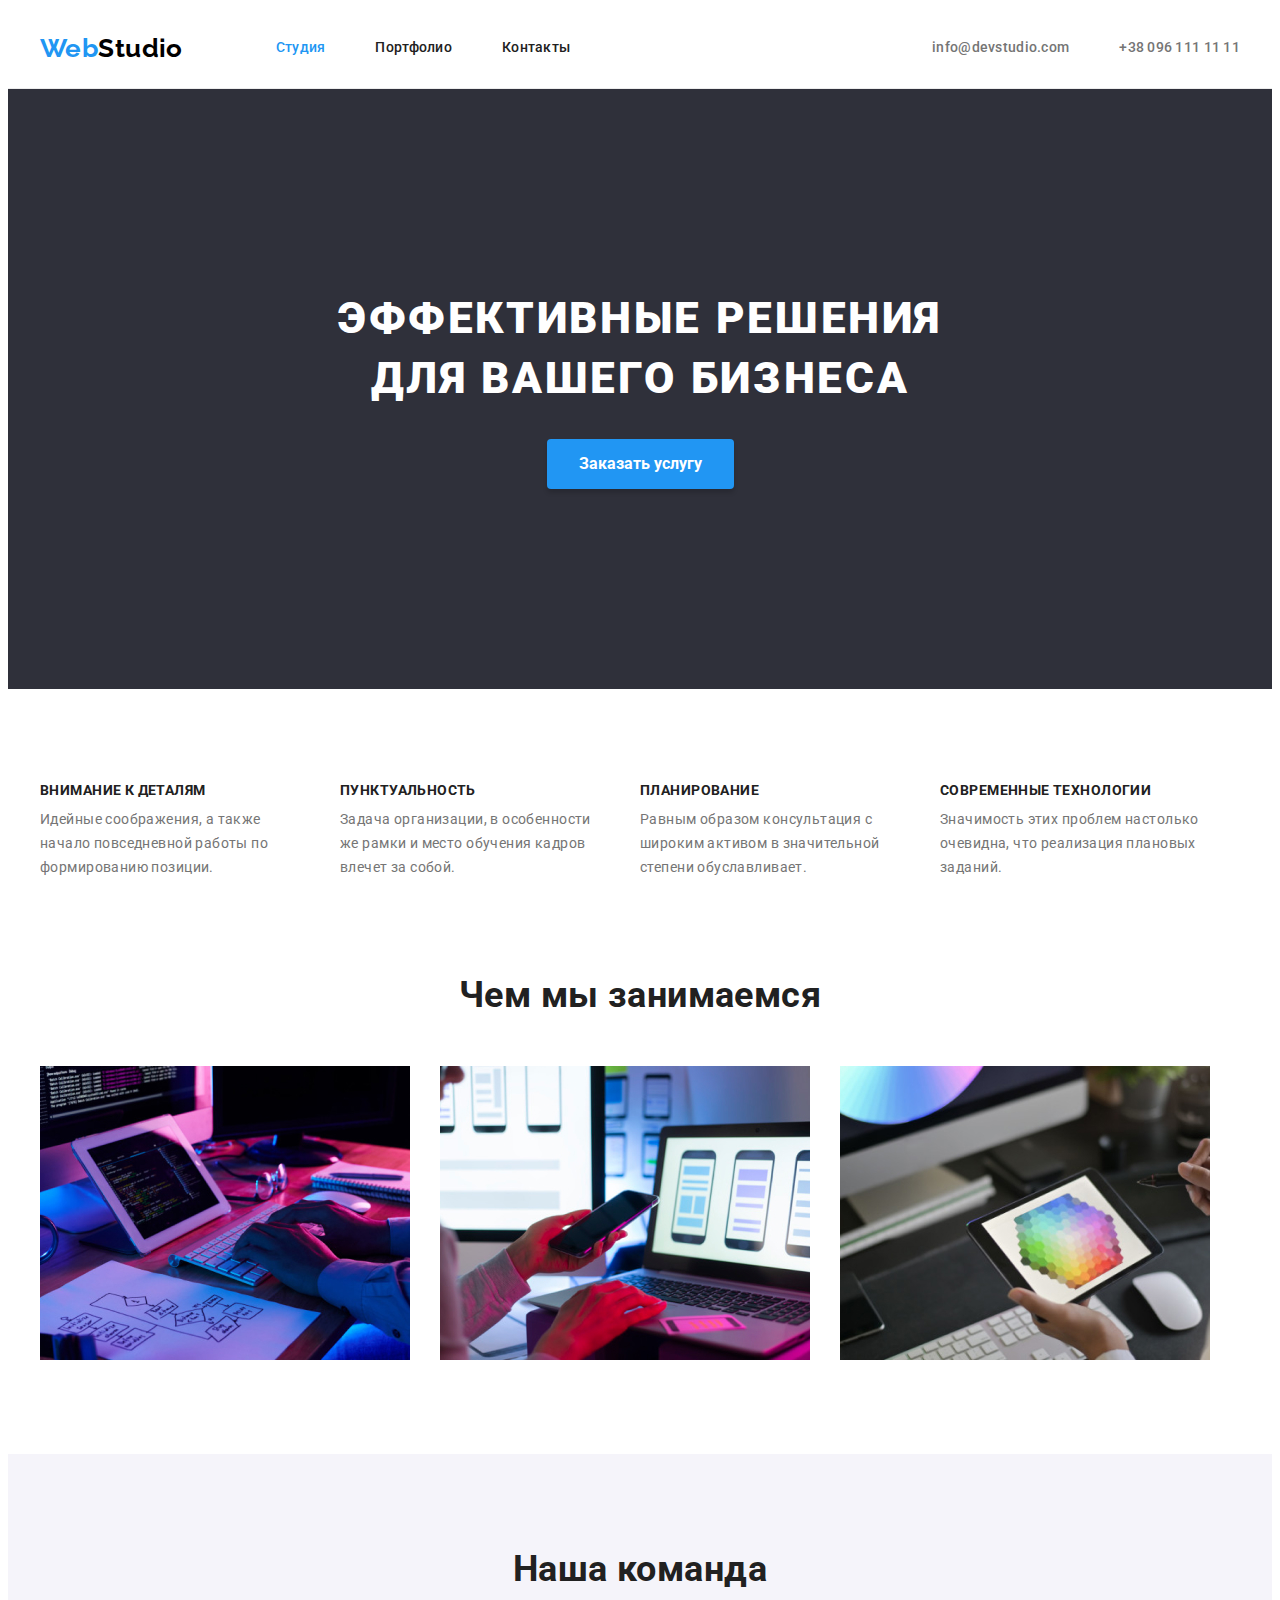
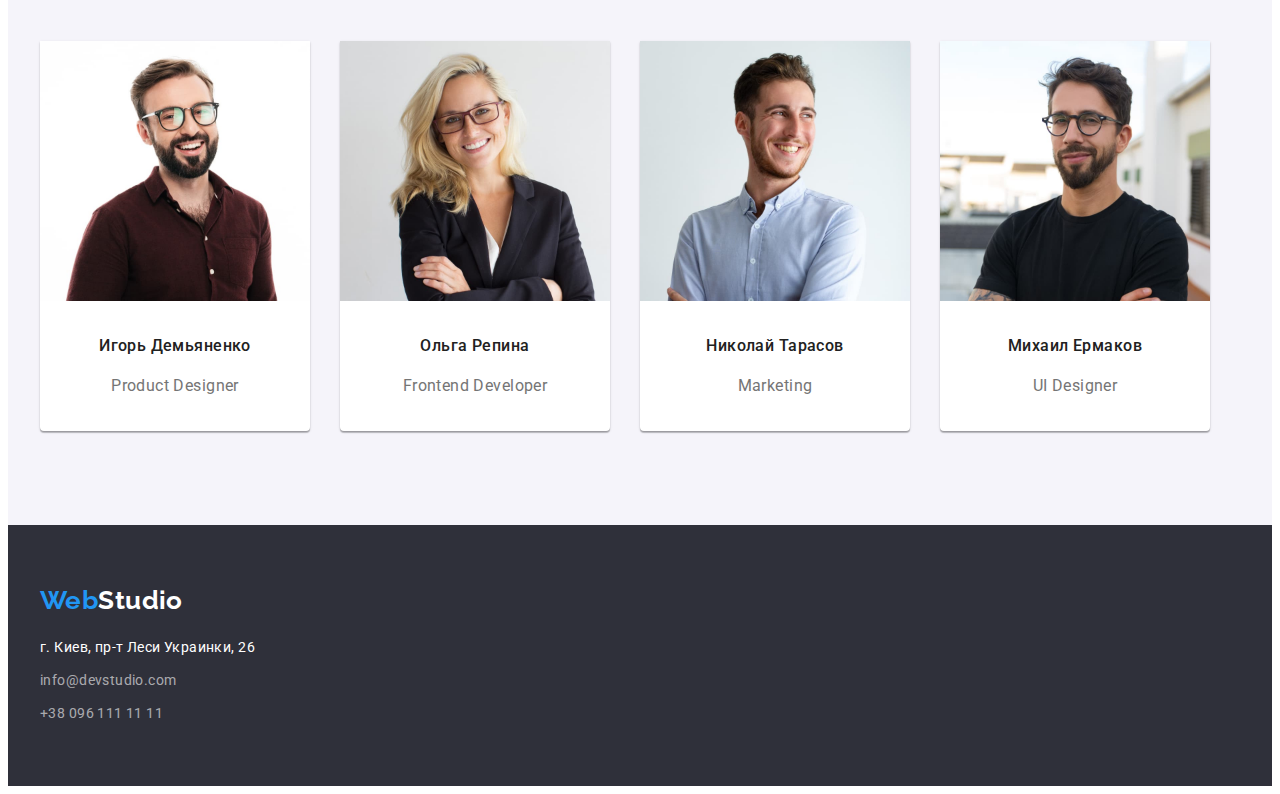
==== index.html @ 5ef3f4c8 "Initial commit" ====
<!DOCTYPE html>
<html lang="ru">
  <head>
    <meta charset="UTF-8" />
    <meta http-equiv="X-UA-Compatible" content="IE=edge" />
    <meta name="viewport" content="width=device-width, initial-scale=1.0" />
    <title>WebStudio</title>

    <link
      href="https://fonts.googleapis.com/css2?family=Raleway:wght@700&family=Roboto:wght@400;500;700;900&display=swap"
      rel="stylesheet"
    />
    <link
      rel="stylesheet"
      href="https://cdnjs.cloudflare.com/ajax/libs/modern-normalize/1.1.0/modern-normalize.min.css"
      integrity="sha512-wpPYUAdjBVSE4KJnH1VR1HeZfpl1ub8YT/NKx4PuQ5NmX2tKuGu6U/JRp5y+Y8XG2tV+wKQpNHVUX03MfMFn9Q=="
      crossorigin="anonymous"
      referrerpolicy="no-referrer"
    />
    <link rel="stylesheet" href="./css/styles.css" />
  </head>
  <body>
    <header class="header">
      <div class="header-inner container">
        <nav class="navigation">
          <a href="./index.html" class="logo link"><span>Web</span>Studio</a>
          <ul class="nav-list list">
            <li class="nav-item">
              <a href="./index.html" class="nav-link current link">Студия</a>
            </li>
            <li class="nav-item"><a href="./portfolio.html" class="nav-link link">Портфолио</a></li>
            <li class="nav-item"><a href="#" class="nav-link link">Контакты</a></li>
          </ul>
        </nav>
        <ul class="contacts list">
          <li class="contact-item">
            <a href="mailto:info@devstudio.com" class="contact-link link">info@devstudio.com</a>
          </li>
          <li class="contact-item">
            <a href="tel:+380961111111" class="contact-link link">+38 096 111 11 11</a>
          </li>
        </ul>
      </div>
    </header>
    <main>
      <section class="hero section">
        <div class="container">
          <h1 class="hero-title title">Эффективные решения для вашего бизнеса</h1>
          <button type="button" class="hero-btn">Заказать услугу</button>
        </div>
      </section>
      <section class="benefits section">
        <div class="container">
          <h2 class="visually-hidden">Наши преимущества</h2>
          <ul class="benefits-list list">
            <li class="benefits-list-item">
              <h3 class="benefits-title title">Внимание к деталям</h3>
              <p>
                Идейные соображения, а также начало повседневной работы по формированию позиции.
              </p>
            </li>
            <li class="benefits-list-item">
              <h3 class="benefits-title title">Пунктуальность</h3>
              <p>
                Задача организации, в особенности же рамки и место обучения кадров влечет за собой.
              </p>
            </li>
            <li class="benefits-list-item">
              <h3 class="benefits-title title">Планирование</h3>
              <p>
                Равным образом консультация с широким активом в значительной степени обуславливает.
              </p>
            </li>
            <li class="benefits-list-item">
              <h3 class="benefits-title title">Современные технологии</h3>
              <p>Значимость этих проблем настолько очевидна, что реализация плановых заданий.</p>
            </li>
          </ul>
        </div>
      </section>
      <section class="work section">
        <div class="container">
          <h2 class="section-title title">Чем мы занимаемся</h2>
          <ul class="work-list list">
            <li class="work-list-item">
              <img
                src="./images/box1.jpg"
                alt="Руки на клавиатуре перед монитором"
                width="370"
                height="294"
              />
            </li>
            <li class="work-list-item">
              <img
                src="./images/box2.jpg"
                alt="Смартфон в руке и вторая рука на тачпаде"
                width="370"
                height="294"
              />
            </li>
            <li class="work-list-item">
              <img
                src="./images/box3.jpg"
                alt="Планшет с цветовой палитрой"
                width="370"
                height="294"
              />
            </li>
          </ul>
        </div>
      </section>
      <section class="team section">
        <div class="container">
          <h2 class="section-title title">Наша команда</h2>
          <ul class="team-list list">
            <li class="team-list-item">
              <img
                src="./images/teammate1.jpg"
                alt="Улыбающийся мужчина"
                width="270"
                height="260"
              />
              <div class="team-thumb">
                <h3 class="team-title title">Игорь Демьяненко</h3>
                <p class="team-profname">Product Designer</p>
              </div>
            </li>
            <li class="team-list-item">
              <img
                src="./images/teammate2.jpg"
                alt="Улыбающаяся девушка"
                width="270"
                height="260"
              />
              <div class="team-thumb">
                <h3 class="team-title title">Ольга Репина</h3>
                <p class="team-profname">Frontend Developer</p>
              </div>
            </li>
            <li class="team-list-item">
              <img
                src="./images/teammate3.jpg"
                alt="Улыбающийся мужчина"
                width="270"
                height="260"
              />
              <div class="team-thumb">
                <h3 class="team-title title">Николай Тарасов</h3>
                <p class="team-profname">Marketing</p>
              </div>
            </li>
            <li class="team-list-item">
              <img
                src="./images/teammate4.jpg"
                alt="Улыбающийся мужчина"
                width="270"
                height="260"
              />
              <div class="team-thumb">
                <h3 class="team-title title">Михаил Ермаков</h3>
                <p class="team-profname">UI Designer</p>
              </div>
            </li>
          </ul>
        </div>
      </section>
    </main>
    <footer class="footer">
      <div class="container">
        <a href="./index.html" class="logo link"><span>Web</span>Studio</a>
        <address>
          <ul class="footer-list list">
            <li class="footer-list-item">
              <a
                href="https://goo.gl/maps/piqngm7oDQpEDh6u6"
                target="_blank"
                rel="noopener nofollow noreferrer"
                class="map link"
                >г. Киев, пр-т Леси Украинки, 26</a
              >
            </li>
            <li class="footer-list-item">
              <a href="mailto:info@devstudio.com" class="address link">info@devstudio.com</a>
            </li>
            <li class="footer-list-item">
              <a href="tel:+380961111111" class="address link">+38 096 111 11 11</a>
            </li>
          </ul>
        </address>
      </div>
    </footer>
  </body>
</html>
---- css/styles.css ----
:root {
  --primary-color: #ffffff;
  --secondary-color: #2f303a;
  --primary-text-color: #757575;
  --title-text-color: #212121;
  --accent-color: #2196f3;
}

body {
  background-color: var(--primary-color);
  color: var(--primary-text-color);
  font-family: 'Roboto', sans-serif;
  font-size: 14px;
  line-height: 1.71;
  letter-spacing: 0.03em;
}

/* сброс стилей ссылок */
.link {
  color: var(--primary-text-color);
  text-decoration: none;
}

/* сброс стилей списков */
.list {
  list-style: none;
  margin: 0;
  padding: 0;
}

.container {
  width: 1200px;
  margin: 0 auto;
  padding: 0 15px;
}

.section {
  padding: 94px 0;
}

/* общие стили заголовков */
.title {
  color: var(--title-text-color);
  margin: 0;
}

img {
  display: block;
}

/* скрытие заголовков */
.visually-hidden {
  position: absolute;
  width: 1px;
  height: 1px;
  margin: -1px;
  border: 0;
  padding: 0;

  white-space: nowrap;
  clip-path: inset(100%);
  clip: rect(0 0 0 0);
  overflow: hidden;
}

/* общие стили заголовков */
.section-title {
  font-size: 36px;
  line-height: 1.17;
  text-align: center;
}

.header {
  border-bottom: solid 1px #ececec;
}

.header-inner {
  display: flex;
  justify-content: space-between;
}

.logo {
  color: #000000;
  font-family: 'Raleway', sans-serif;
  font-weight: 700;
  font-size: 26px;
  line-height: 1.19;
}

.logo span {
  color: var(--accent-color);
}

.navigation .logo {
  display: block;
  margin-right: 93px;
}

.navigation {
  display: flex;
  align-items: center;
}

.nav-list {
  display: flex;
}

.nav-item + .nav-item {
  margin-left: 50px;
}

.nav-link {
  color: var(--title-text-color);
  font-weight: 500;
  line-height: 1.14;
  letter-spacing: 0.02em;
  display: block;
  padding: 32px 0;
}

.nav-link:hover,
.nav-link:focus {
  color: var(--accent-color);
}

/* обозначение текущей странцы */
.current {
  color: var(--accent-color);
}

.contacts {
  display: flex;
  align-items: center;
}

.contact-item + .contact-item {
  margin-left: 50px;
}

.contact-link {
  font-weight: 500;
  line-height: 1.14;
  letter-spacing: 0.02em;
  padding: 32px 0;
}

.contact-link:hover,
.contact-link:focus {
  color: var(--accent-color);
}

/* герой */
.hero {
  background-color: var(--secondary-color);
  text-align: center;
}

.hero {
  padding: 200px 0;
}

.hero-title {
  color: var(--primary-color);
  font-style: normal;
  text-transform: uppercase;
  font-weight: 900;
  font-size: 44px;
  line-height: 1.36;
  letter-spacing: 0.06em;
  max-width: 696px;
  margin: 0 auto 30px auto;
}

.hero-btn {
  color: var(--primary-color);
  background-color: var(--accent-color);
  font-family: inherit;
  font-weight: 700;
  font-size: 16px;
  line-height: 1.87;
  border: none;
  cursor: pointer;
  padding: 10px 32px;
  box-shadow: 0px 4px 4px rgba(0, 0, 0, 0.15);
  border-radius: 4px;
}

/* наши преимущества */
.benefits-list {
  display: flex;
}

.benefits-list-item {
  width: 270px;
}

.benefits-list-item + .benefits-list-item {
  margin-left: 30px;
}

.benefits-list-item p {
  margin: 10px 0 0;
}

.benefits-title {
  font-size: 14px;
  text-transform: uppercase;
  line-height: 1.14;
  text-align: left;
}

.work {
  padding-top: 0;
}

.work-list {
  display: flex;
  margin-top: 50px;
}

.work-list-item + .work-list-item {
  margin-left: 30px;
}

/* наша команда */
.team {
  background-color: #f5f4fa;
}

.team-list {
  display: flex;
  margin-top: 50px;
}

.team-list-item + .team-list-item {
  margin-left: 30px;
}

.team-list-item {
  background: var(--primary-color);
  box-shadow: 0px 1px 3px rgba(0, 0, 0, 0.12), 0px 1px 1px rgba(0, 0, 0, 0.14),
    0px 2px 1px rgba(0, 0, 0, 0.2);
  border-radius: 0px 0px 4px 4px;
}

.team-thumb {
  padding: 30px 0;
}

.team-title {
  font-weight: 500;
  font-size: 16px;
  line-height: 1.9;
  text-align: center;
}

.team-profname {
  font-size: 16px;
  line-height: 1.9;
  text-align: center;
  margin: 10px 0 0 0;
}

/* портфолио */

.portfolio-menu {
  display: flex;
  justify-content: center;
  margin-bottom: 50px;
}

.portfolio-menu-item + .portfolio-menu-item {
  margin-left: 8px;
}

.portfolio-btn {
  color: var(--title-text-color);
  background-color: #f5f4fa;
  font-family: inherit;
  font-weight: 500;
  font-size: 16px;
  line-height: 1.6;
  border: none;
  cursor: pointer;
  padding: 6px 22px;
  border-radius: 4px;
}

.portfolio-btn:hover,
.portfolio-btn:focus,
.active {
  color: var(--primary-color);
  background-color: var(--accent-color);
  box-shadow: 0px 3px 1px rgba(0, 0, 0, 0.1), 0px 1px 2px rgba(0, 0, 0, 0.08),
    0px 2px 2px rgba(0, 0, 0, 0.12);
}

.portfolio-list {
  display: flex;
  flex-wrap: wrap;
}

.portfolio-list-item {
  margin: 0 30px 30px 0;
}

.portfolio-list-item:nth-child(3n) {
  margin-right: 0;
}

.portfolio-list-item:nth-last-child(-n + 3) {
  margin-bottom: 0;
}

.portfolio-thumb {
  border: 1px solid #ececec;
  padding: 20px 24px;
}

.portfolio-title {
  font-size: 18px;
  line-height: 2;
  letter-spacing: 0.06em;
  margin: 0 0 4px 0;
}

.portfolio-description {
  font-weight: 400;
  font-size: 16px;
  line-height: 1.87;
  margin: 0;
}

/* футер */
.footer {
  background-color: var(--secondary-color);
  padding: 60px 0;
}

.footer .logo {
  color: var(--primary-color);
  display: block;
  margin-bottom: 20px;
}

.footer-list-item + .footer-list-item {
  margin-top: 9px;
}

.map {
  color: var(--primary-color);
  font-style: normal;
}

.address {
  font-style: normal;
  color: rgba(255, 255, 255, 0.6);
}

.address:hover,
.address:focus {
  color: var(--accent-color);
}
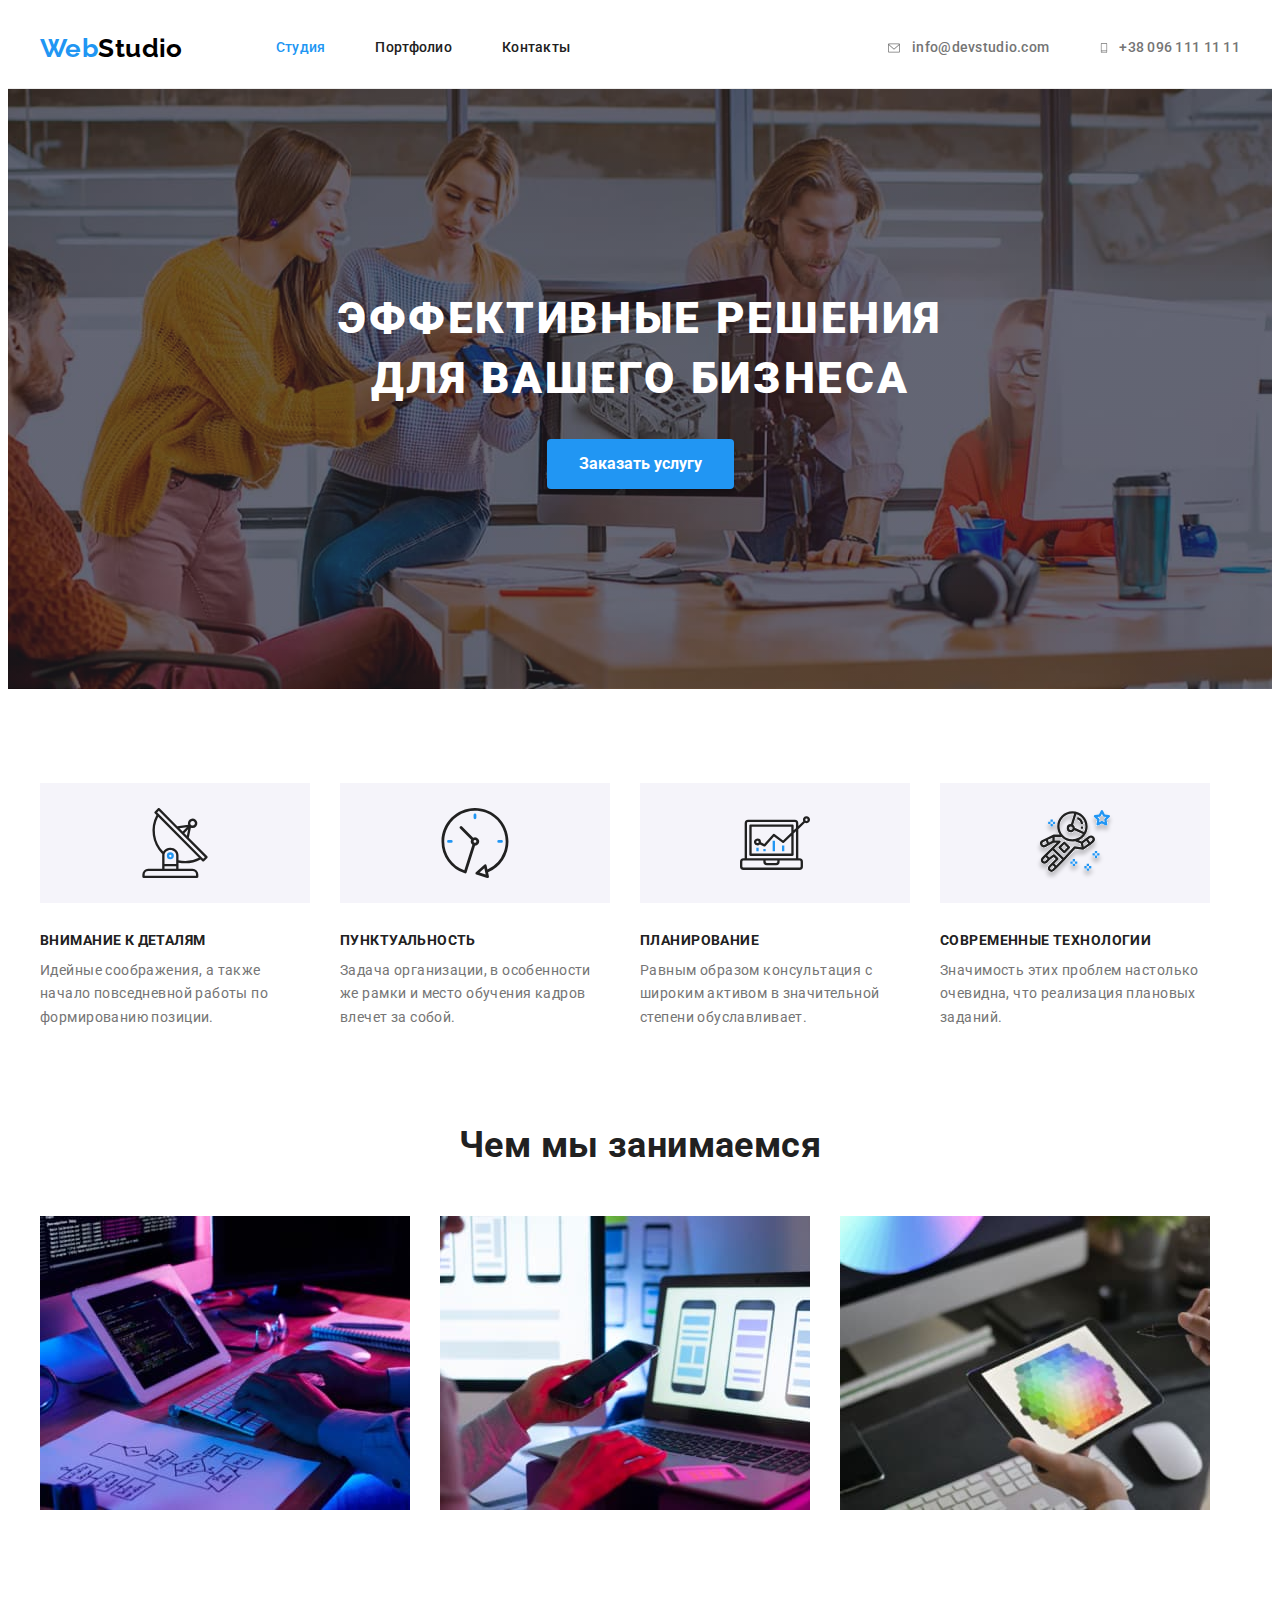
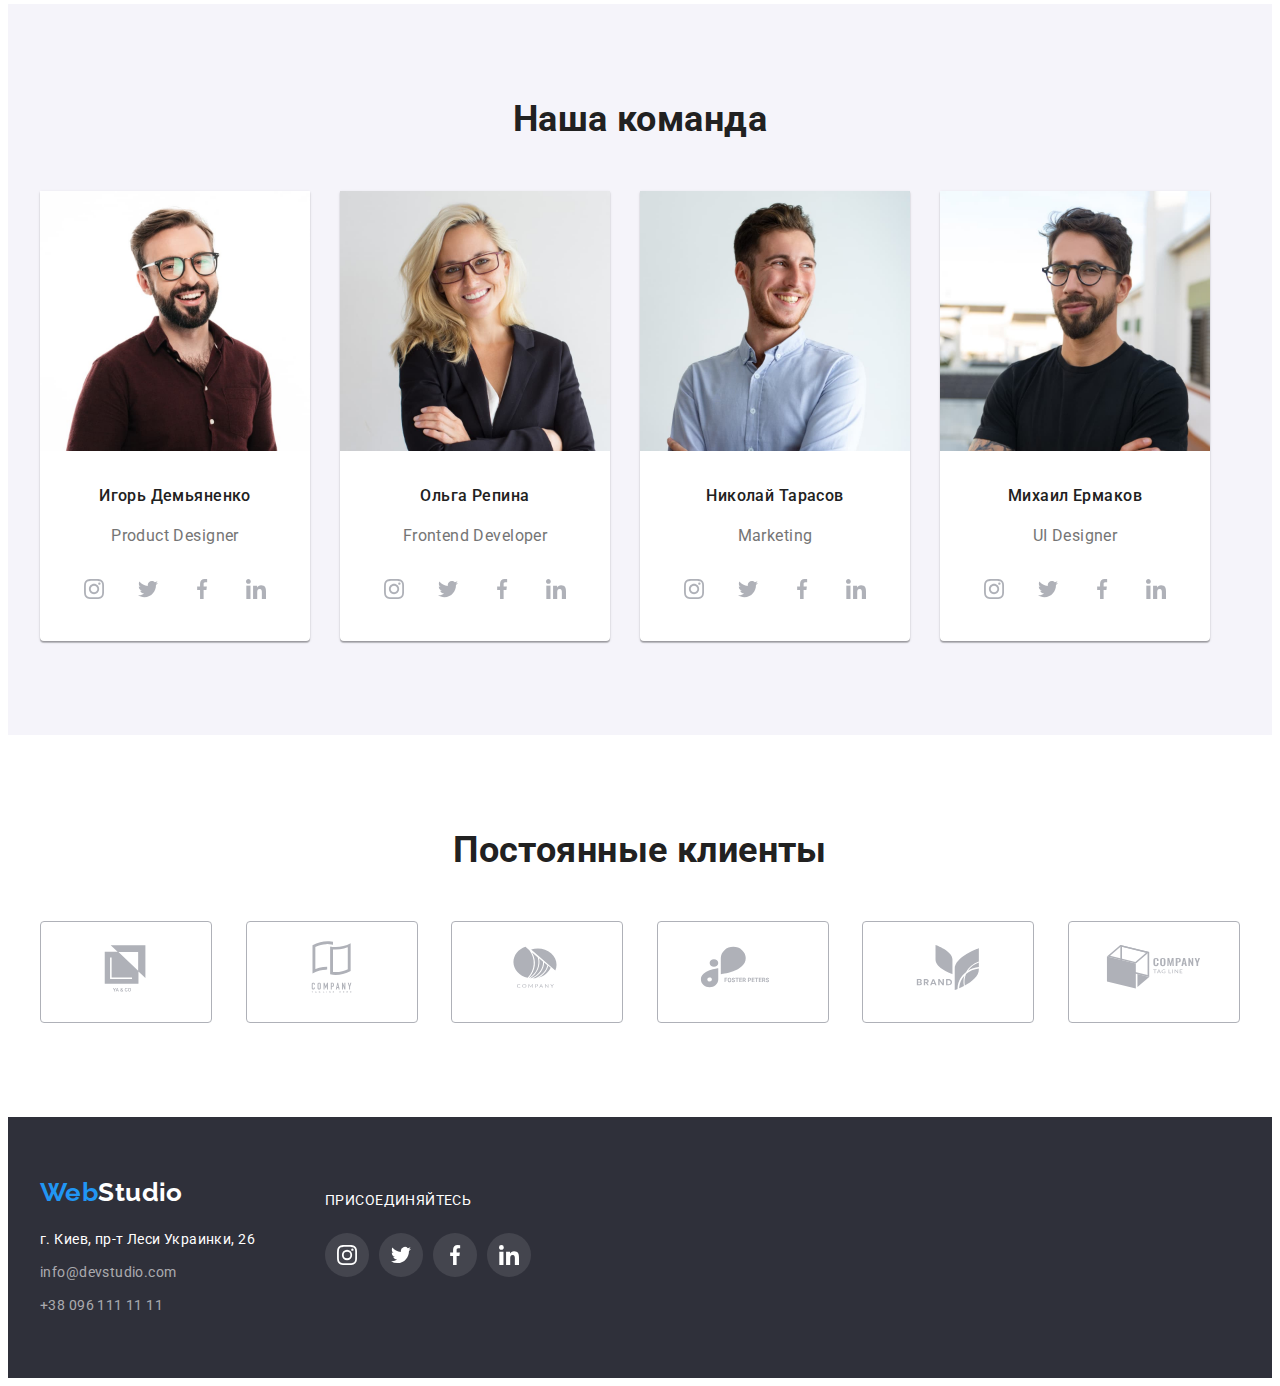
==== commit dfed6db0: "homework" ====
--- a/index.html
+++ b/index.html
@@ -34,10 +34,18 @@
         </nav>
         <ul class="contacts list">
           <li class="contact-item">
-            <a href="mailto:info@devstudio.com" class="contact-link link">info@devstudio.com</a>
+            <a href="mailto:info@devstudio.com" class="contact-link link"
+              ><svg class="contact-icon contact-mail">
+                <use href="./images/icons.svg#icon-mail"></use></svg
+              >info@devstudio.com</a
+            >
           </li>
           <li class="contact-item">
-            <a href="tel:+380961111111" class="contact-link link">+38 096 111 11 11</a>
+            <a href="tel:+380961111111" class="contact-link link"
+              ><svg class="contact-icon contact-smartphone">
+                <use href="./images/icons.svg#icon-smartphone"></use></svg
+              >+38 096 111 11 11</a
+            >
           </li>
         </ul>
       </div>
@@ -53,25 +61,25 @@
         <div class="container">
           <h2 class="visually-hidden">Наши преимущества</h2>
           <ul class="benefits-list list">
-            <li class="benefits-list-item">
+            <li class="benefits-list-item benefits-icon-1">
               <h3 class="benefits-title title">Внимание к деталям</h3>
               <p>
                 Идейные соображения, а также начало повседневной работы по формированию позиции.
               </p>
             </li>
-            <li class="benefits-list-item">
+            <li class="benefits-list-item benefits-icon-2">
               <h3 class="benefits-title title">Пунктуальность</h3>
               <p>
                 Задача организации, в особенности же рамки и место обучения кадров влечет за собой.
               </p>
             </li>
-            <li class="benefits-list-item">
+            <li class="benefits-list-item benefits-icon-3">
               <h3 class="benefits-title title">Планирование</h3>
               <p>
                 Равным образом консультация с широким активом в значительной степени обуславливает.
               </p>
             </li>
-            <li class="benefits-list-item">
+            <li class="benefits-list-item benefits-icon-4">
               <h3 class="benefits-title title">Современные технологии</h3>
               <p>Значимость этих проблем настолько очевидна, что реализация плановых заданий.</p>
             </li>
@@ -123,6 +131,36 @@
               <div class="team-thumb">
                 <h3 class="team-title title">Игорь Демьяненко</h3>
                 <p class="team-profname">Product Designer</p>
+                <ul class="list">
+                  <li class="team-thumb-item">
+                    <a href="#" class="team-thumb-link">
+                      <svg class="team-thumb-icon">
+                        <use href="./images/icons.svg#icon-instagram"></use>
+                      </svg>
+                    </a>
+                  </li>
+                  <li class="team-thumb-item">
+                    <a href="#" class="team-thumb-link">
+                      <svg class="team-thumb-icon">
+                        <use href="./images/icons.svg#icon-twitter"></use>
+                      </svg>
+                    </a>
+                  </li>
+                  <li class="team-thumb-item">
+                    <a href="#" class="team-thumb-link">
+                      <svg class="team-thumb-icon">
+                        <use href="./images/icons.svg#icon-facebook"></use>
+                      </svg>
+                    </a>
+                  </li>
+                  <li class="team-thumb-item">
+                    <a href="#" class="team-thumb-link">
+                      <svg class="team-thumb-icon">
+                        <use href="./images/icons.svg#icon-linkedin"></use>
+                      </svg>
+                    </a>
+                  </li>
+                </ul>
               </div>
             </li>
             <li class="team-list-item">
@@ -135,6 +173,36 @@
               <div class="team-thumb">
                 <h3 class="team-title title">Ольга Репина</h3>
                 <p class="team-profname">Frontend Developer</p>
+                <ul class="list">
+                  <li class="team-thumb-item">
+                    <a href="#" class="team-thumb-link">
+                      <svg class="team-thumb-icon">
+                        <use href="./images/icons.svg#icon-instagram"></use>
+                      </svg>
+                    </a>
+                  </li>
+                  <li class="team-thumb-item">
+                    <a href="#" class="team-thumb-link">
+                      <svg class="team-thumb-icon">
+                        <use href="./images/icons.svg#icon-twitter"></use>
+                      </svg>
+                    </a>
+                  </li>
+                  <li class="team-thumb-item">
+                    <a href="#" class="team-thumb-link">
+                      <svg class="team-thumb-icon">
+                        <use href="./images/icons.svg#icon-facebook"></use>
+                      </svg>
+                    </a>
+                  </li>
+                  <li class="team-thumb-item">
+                    <a href="#" class="team-thumb-link">
+                      <svg class="team-thumb-icon">
+                        <use href="./images/icons.svg#icon-linkedin"></use>
+                      </svg>
+                    </a>
+                  </li>
+                </ul>
               </div>
             </li>
             <li class="team-list-item">
@@ -147,6 +215,36 @@
               <div class="team-thumb">
                 <h3 class="team-title title">Николай Тарасов</h3>
                 <p class="team-profname">Marketing</p>
+                <ul class="list">
+                  <li class="team-thumb-item">
+                    <a href="#" class="team-thumb-link">
+                      <svg class="team-thumb-icon">
+                        <use href="./images/icons.svg#icon-instagram"></use>
+                      </svg>
+                    </a>
+                  </li>
+                  <li class="team-thumb-item">
+                    <a href="#" class="team-thumb-link">
+                      <svg class="team-thumb-icon">
+                        <use href="./images/icons.svg#icon-twitter"></use>
+                      </svg>
+                    </a>
+                  </li>
+                  <li class="team-thumb-item">
+                    <a href="#" class="team-thumb-link">
+                      <svg class="team-thumb-icon">
+                        <use href="./images/icons.svg#icon-facebook"></use>
+                      </svg>
+                    </a>
+                  </li>
+                  <li class="team-thumb-item">
+                    <a href="#" class="team-thumb-link">
+                      <svg class="team-thumb-icon">
+                        <use href="./images/icons.svg#icon-linkedin"></use>
+                      </svg>
+                    </a>
+                  </li>
+                </ul>
               </div>
             </li>
             <li class="team-list-item">
@@ -159,7 +257,74 @@
               <div class="team-thumb">
                 <h3 class="team-title title">Михаил Ермаков</h3>
                 <p class="team-profname">UI Designer</p>
+                <ul class="list">
+                  <li class="team-thumb-item">
+                    <a href="#" class="team-thumb-link">
+                      <svg class="team-thumb-icon">
+                        <use href="./images/icons.svg#icon-instagram"></use>
+                      </svg>
+                    </a>
+                  </li>
+                  <li class="team-thumb-item">
+                    <a href="#" class="team-thumb-link">
+                      <svg class="team-thumb-icon">
+                        <use href="./images/icons.svg#icon-twitter"></use>
+                      </svg>
+                    </a>
+                  </li>
+                  <li class="team-thumb-item">
+                    <a href="#" class="team-thumb-link">
+                      <svg class="team-thumb-icon">
+                        <use href="./images/icons.svg#icon-facebook"></use>
+                      </svg>
+                    </a>
+                  </li>
+                  <li class="team-thumb-item">
+                    <a href="#" class="team-thumb-link">
+                      <svg class="team-thumb-icon">
+                        <use href="./images/icons.svg#icon-linkedin"></use>
+                      </svg>
+                    </a>
+                  </li>
+                </ul>
               </div>
+            </li>
+          </ul>
+        </div>
+      </section>
+      <section class="clients section">
+        <div class="container">
+          <h2 class="section-title title">Постоянные клиенты</h2>
+          <ul class="clients-list list">
+            <li class="clients-list-item">
+              <a href="#" class="clients-link link"
+                ><svg class="clients-icon"><use href="./images/icons.svg#icon-client-1"></use></svg>
+              </a>
+            </li>
+            <li class="clients-list-item">
+              <a href="#" class="clients-link link"
+                ><svg class="clients-icon"><use href="./images/icons.svg#icon-client-2"></use></svg>
+              </a>
+            </li>
+            <li class="clients-list-item">
+              <a href="#" class="clients-link link"
+                ><svg class="clients-icon"><use href="./images/icons.svg#icon-client-3"></use></svg>
+              </a>
+            </li>
+            <li class="clients-list-item">
+              <a href="#" class="clients-link link"
+                ><svg class="clients-icon"><use href="./images/icons.svg#icon-client-4"></use></svg>
+              </a>
+            </li>
+            <li class="clients-list-item">
+              <a href="#" class="clients-link link"
+                ><svg class="clients-icon"><use href="./images/icons.svg#icon-client-5"></use></svg>
+              </a>
+            </li>
+            <li class="clients-list-item">
+              <a href="#" class="clients-link link"
+                ><svg class="clients-icon"><use href="./images/icons.svg#icon-client-6"></use></svg>
+              </a>
             </li>
           </ul>
         </div>
@@ -167,26 +332,45 @@
     </main>
     <footer class="footer">
       <div class="container">
-        <a href="./index.html" class="logo link"><span>Web</span>Studio</a>
-        <address>
-          <ul class="footer-list list">
-            <li class="footer-list-item">
-              <a
-                href="https://goo.gl/maps/piqngm7oDQpEDh6u6"
-                target="_blank"
-                rel="noopener nofollow noreferrer"
-                class="map link"
-                >г. Киев, пр-т Леси Украинки, 26</a
-              >
-            </li>
-            <li class="footer-list-item">
-              <a href="mailto:info@devstudio.com" class="address link">info@devstudio.com</a>
-            </li>
-            <li class="footer-list-item">
-              <a href="tel:+380961111111" class="address link">+38 096 111 11 11</a>
-            </li>
-          </ul>
-        </address>
+        <div class="adress-wrap">
+          <a href="./index.html" class="logo link"><span>Web</span>Studio</a>
+          <address>
+            <ul class="footer-list list">
+              <li class="footer-list-item">
+                <a
+                  href="https://goo.gl/maps/piqngm7oDQpEDh6u6"
+                  target="_blank"
+                  rel="noopener nofollow noreferrer"
+                  class="map link"
+                  >г. Киев, пр-т Леси Украинки, 26</a
+                >
+              </li>
+              <li class="footer-list-item">
+                <a href="mailto:info@devstudio.com" class="address link">info@devstudio.com</a>
+              </li>
+              <li class="footer-list-item">
+                <a href="tel:+380961111111" class="address link">+38 096 111 11 11</a>
+              </li>
+            </ul>
+          </address>
+        </div>
+        <div class="social-wrap">
+          <p class="footer-social-text">Присоединяйтесь</p>
+          <ul class="list">
+            <li class="footer-social-item">
+              <a href="#" class="footer-social-link social-icon-instagram link"></a>
+            </li>
+            <li class="footer-social-item">
+              <a href="#" class="footer-social-link social-icon-twitter link"></a>
+            </li>
+            <li class="footer-social-item">
+              <a href="#" class="footer-social-link social-icon-facebook link"></a>
+            </li>
+            <li class="footer-social-item">
+              <a href="#" class="footer-social-link social-icon-linkedin link"></a>
+            </li>
+          </ul>
+        </div>
       </div>
     </footer>
   </body>
--- a/css/styles.css
+++ b/css/styles.css
@@ -142,21 +142,42 @@
   line-height: 1.14;
   letter-spacing: 0.02em;
   padding: 32px 0;
+  display: flex;
+  align-items: center;
 }
 
 .contact-link:hover,
 .contact-link:focus {
   color: var(--accent-color);
 }
-
+.contact-link:hover .contact-icon,
+.contact-link:focus .contact-icon {
+  fill: var(--accent-color);
+}
+.contact-icon {
+  margin-right: 10px;
+  fill: var(--primary-text-color);
+}
+.contact-mail {
+  width: 16px;
+  height: 12px;
+}
+.contact-smartphone {
+  width: 10px;
+  height: 16px;
+}
 /* герой */
 .hero {
   background-color: var(--secondary-color);
+  background-image: linear-gradient(to bottom, rgba(47, 48, 58, 0.4), rgba(47, 48, 58, 0.4)),
+    url(../images/bg-hero.jpg);
+  background-repeat: no-repeat;
+  background-position: center;
+  background-size: cover;
+  max-width: 1600px;
   text-align: center;
-}
-
-.hero {
   padding: 200px 0;
+  margin: 0 auto;
 }
 
 .hero-title {
@@ -194,12 +215,38 @@
   width: 270px;
 }
 
+.benefits-list-item::before {
+  content: '';
+  display: block;
+  height: 120px;
+  background-color: #f5f4fa;
+  background-repeat: no-repeat;
+  background-position: center;
+  margin-bottom: 30px;
+}
+
+.benefits-icon-1::before {
+  background-image: url(../images/benefits-1.svg);
+}
+
+.benefits-icon-2::before {
+  background-image: url(../images/benefits-2.svg);
+}
+
+.benefits-icon-3::before {
+  background-image: url(../images/benefits-3.svg);
+}
+
+.benefits-icon-4::before {
+  background-image: url(../images/benefits-4.svg);
+}
+
 .benefits-list-item + .benefits-list-item {
   margin-left: 30px;
 }
 
 .benefits-list-item p {
-  margin: 10px 0 0;
+  margin: 10px 0 0 0;
 }
 
 .benefits-title {
@@ -246,7 +293,35 @@
 .team-thumb {
   padding: 30px 0;
 }
-
+.team-thumb .list {
+  display: flex;
+  justify-content: center;
+  height: 44px;
+  margin-top: 16px;
+}
+
+.team-thumb-item + .team-thumb-item {
+  margin-left: 10px;
+}
+.team-thumb-link {
+  display: inline-block;
+  padding: 12px 12px;
+  border-radius: 50%;
+}
+.team-thumb-link:hover,
+.team-thumb-link:focus {
+  background-color: var(--accent-color);
+}
+.team-thumb-link:hover .team-thumb-icon,
+.team-thumb-link:focus .team-thumb-icon {
+  fill: var(--primary-color);
+}
+.team-thumb-icon {
+  display: block;
+  width: 20px;
+  height: 20px;
+  fill: #afb1b8;
+}
 .team-title {
   font-weight: 500;
   font-size: 16px;
@@ -259,6 +334,37 @@
   line-height: 1.9;
   text-align: center;
   margin: 10px 0 0 0;
+}
+/* клиенты */
+
+.clients-list {
+  display: flex;
+  justify-content: space-between;
+  margin-top: 50px;
+}
+.clients-link {
+  /* display: flex;
+  align-items: center;
+  justify-content: center;
+  width: 170px;
+  height: 92px; */
+  border: 1px solid #afb1b8;
+  border-radius: 4px;
+  display: block;
+  padding: 16px 32px;
+}
+.clients-icon {
+  width: 106px;
+  height: 60px;
+  fill: #afb1b8;
+}
+.clients-link:hover,
+.clients-link:focus {
+  border: 1px solid var(--accent-color);
+}
+.clients-link:hover .clients-icon,
+.clients-link:focus .clients-icon {
+  fill: var(--accent-color);
 }
 
 /* портфолио */
@@ -312,6 +418,12 @@
   margin-bottom: 0;
 }
 
+.portfolio-link:hover {
+  display: block;
+  box-shadow: 0px 1px 1px rgba(0, 0, 0, 0.12), 0px 4px 4px rgba(0, 0, 0, 0.06),
+    1px 4px 6px rgba(0, 0, 0, 0.16);
+}
+
 .portfolio-thumb {
   border: 1px solid #ececec;
   padding: 20px 24px;
@@ -361,3 +473,47 @@
 .address:focus {
   color: var(--accent-color);
 }
+
+.footer .container {
+  display: flex;
+}
+.adress-wrap {
+  margin-right: 70px;
+}
+.social-wrap .list {
+  display: flex;
+}
+.footer-social-text {
+  text-transform: uppercase;
+  color: var(--primary-color);
+  margin: 12px 0 20px 0;
+}
+.footer-social-item + .footer-social-item {
+  margin-left: 10px;
+}
+.footer-social-link {
+  display: block;
+  width: 44px;
+  height: 44px;
+  background-color: rgba(255, 255, 255, 0.1);
+  background-repeat: no-repeat;
+  background-position: center;
+  border-radius: 50%;
+}
+.footer-social-link:hover,
+.footer-social-link:focus {
+  background-color: var(--accent-color);
+}
+
+.social-icon-instagram {
+  background-image: url(../images/instagram.svg);
+}
+.social-icon-twitter {
+  background-image: url(../images/twitter.svg);
+}
+.social-icon-facebook {
+  background-image: url(../images/facebook.svg);
+}
+.social-icon-linkedin {
+  background-image: url(../images/linkedin.svg);
+}
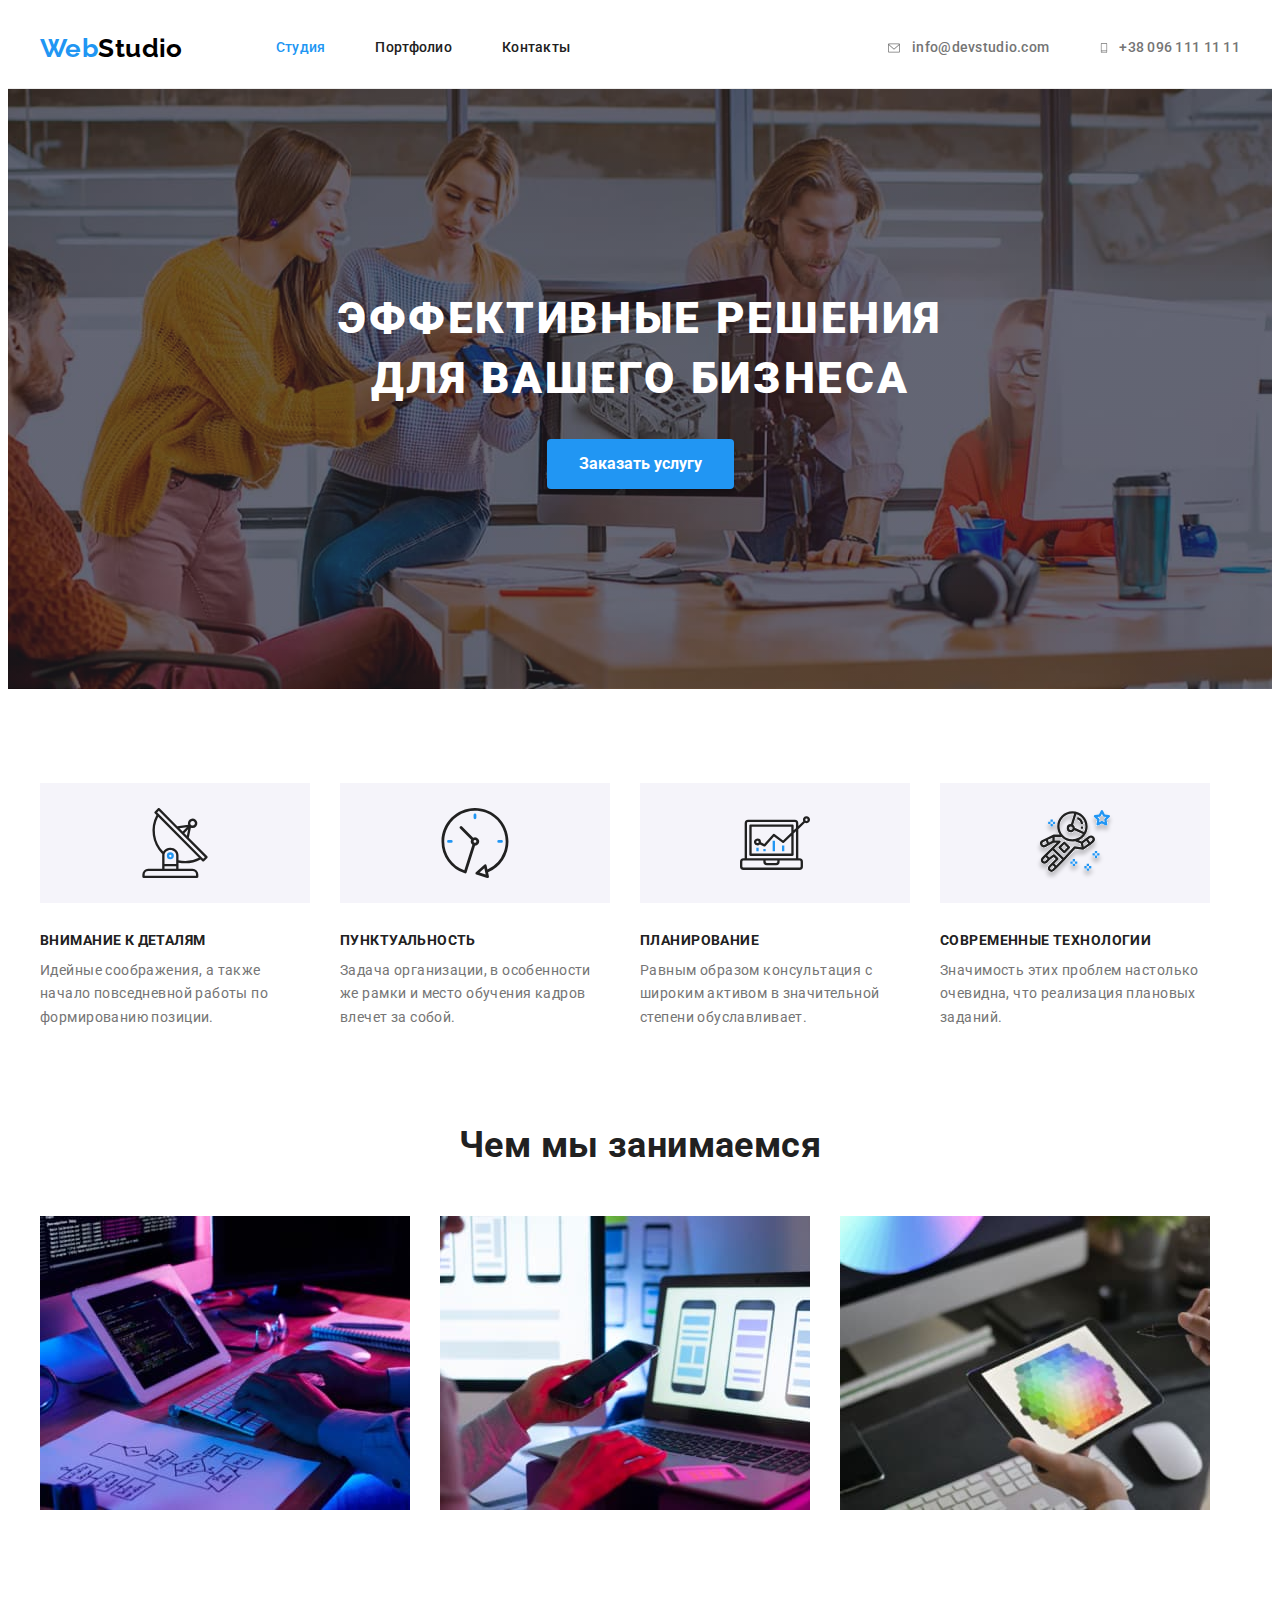
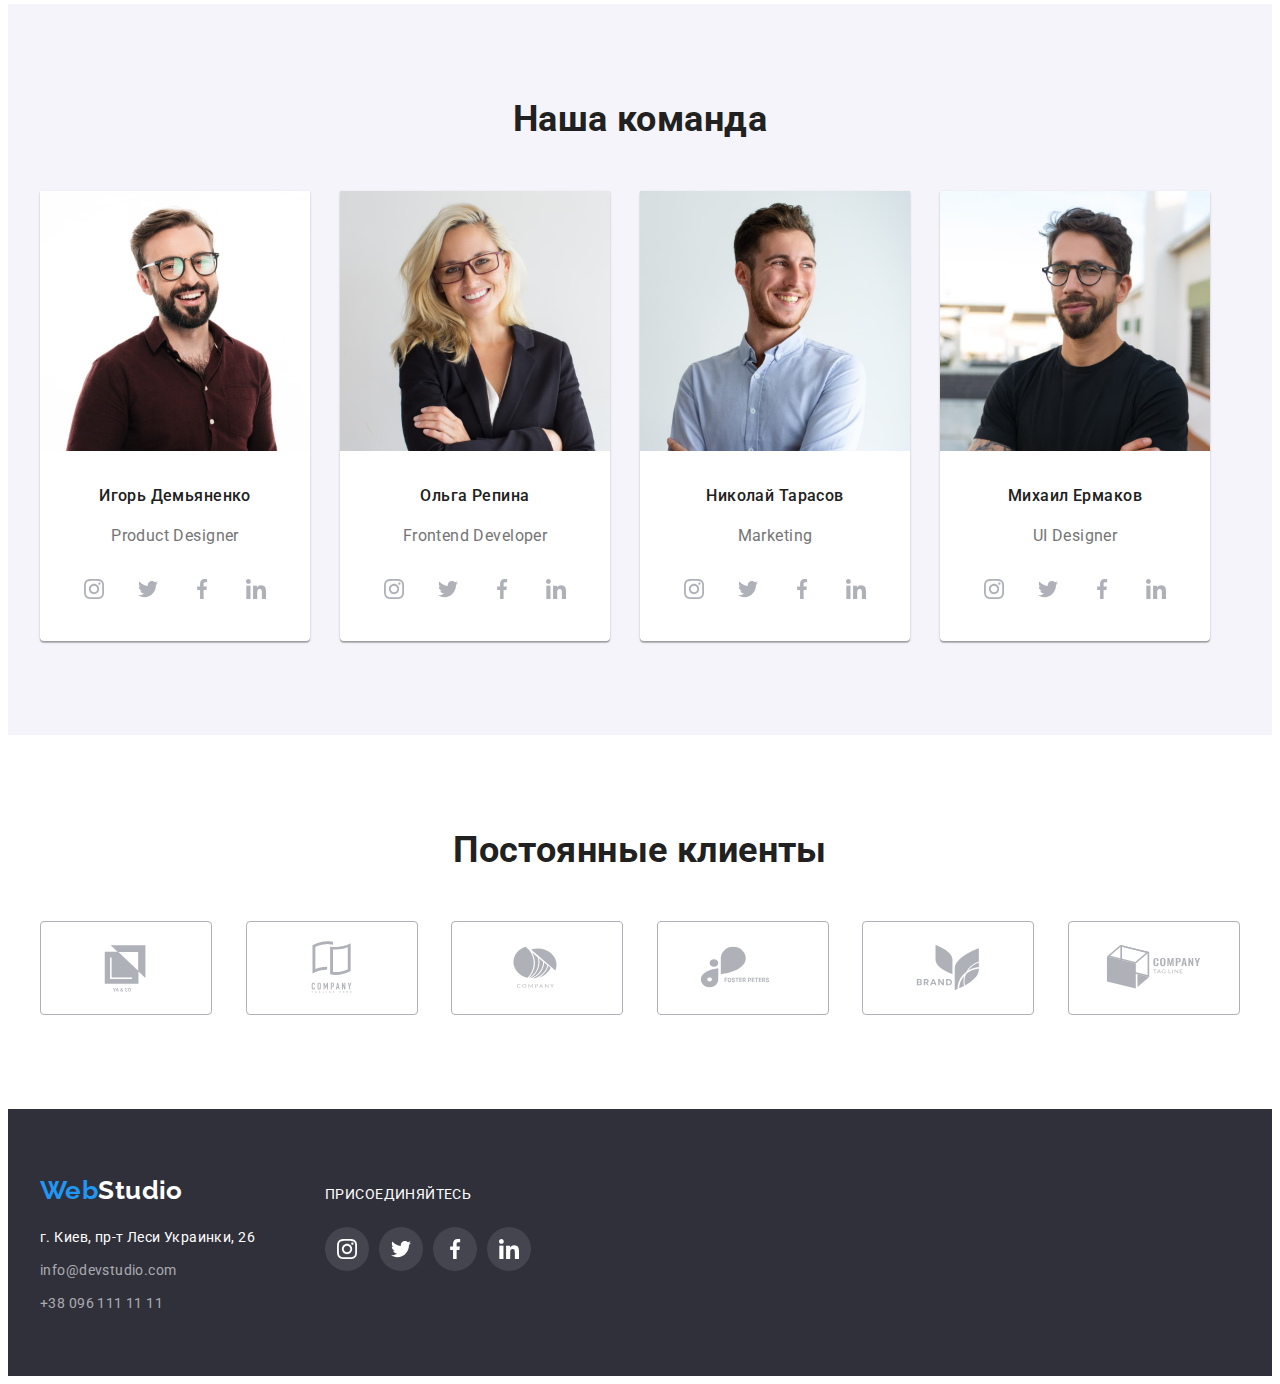
==== commit 86c4dcd7: "add fix" ====
--- a/index.html
+++ b/index.html
@@ -358,16 +358,28 @@
           <p class="footer-social-text">Присоединяйтесь</p>
           <ul class="list">
             <li class="footer-social-item">
-              <a href="#" class="footer-social-link social-icon-instagram link"></a>
+              <a href="#" class="footer-social-link social-icon-instagram link"
+                ><svg class="footer-icon">
+                  <use href="./images/icons.svg#icon-instagram"></use></svg
+              ></a>
             </li>
             <li class="footer-social-item">
-              <a href="#" class="footer-social-link social-icon-twitter link"></a>
+              <a href="#" class="footer-social-link social-icon-twitter link"
+                ><svg class="footer-icon">
+                  <use href="./images/icons.svg#icon-twitter"></use></svg
+              ></a>
             </li>
             <li class="footer-social-item">
-              <a href="#" class="footer-social-link social-icon-facebook link"></a>
+              <a href="#" class="footer-social-link social-icon-facebook link"
+                ><svg class="footer-icon">
+                  <use href="./images/icons.svg#icon-facebook"></use></svg
+              ></a>
             </li>
             <li class="footer-social-item">
-              <a href="#" class="footer-social-link social-icon-linkedin link"></a>
+              <a href="#" class="footer-social-link social-icon-linkedin link"
+                ><svg class="footer-icon">
+                  <use href="./images/icons.svg#icon-linkedin"></use></svg
+              ></a>
             </li>
           </ul>
         </div>
--- a/css/styles.css
+++ b/css/styles.css
@@ -304,9 +304,12 @@
   margin-left: 10px;
 }
 .team-thumb-link {
-  display: inline-block;
-  padding: 12px 12px;
+  display: flex;
+  justify-content: center;
+  align-items: center;
   border-radius: 50%;
+  width: 44px;
+  height: 44px;
 }
 .team-thumb-link:hover,
 .team-thumb-link:focus {
@@ -317,7 +320,6 @@
   fill: var(--primary-color);
 }
 .team-thumb-icon {
-  display: block;
   width: 20px;
   height: 20px;
   fill: #afb1b8;
@@ -343,15 +345,13 @@
   margin-top: 50px;
 }
 .clients-link {
-  /* display: flex;
+  display: flex;
   align-items: center;
   justify-content: center;
   width: 170px;
-  height: 92px; */
+  height: 92px;
   border: 1px solid #afb1b8;
   border-radius: 4px;
-  display: block;
-  padding: 16px 32px;
 }
 .clients-icon {
   width: 106px;
@@ -476,44 +476,38 @@
 
 .footer .container {
   display: flex;
+  align-items: baseline;
 }
 .adress-wrap {
   margin-right: 70px;
 }
 .social-wrap .list {
   display: flex;
+  margin-top: 20px;
 }
 .footer-social-text {
   text-transform: uppercase;
   color: var(--primary-color);
-  margin: 12px 0 20px 0;
 }
 .footer-social-item + .footer-social-item {
   margin-left: 10px;
 }
 .footer-social-link {
-  display: block;
+  display: flex;
   width: 44px;
   height: 44px;
+  border-radius: 50%;
+  justify-content: center;
+  align-items: center;
   background-color: rgba(255, 255, 255, 0.1);
-  background-repeat: no-repeat;
-  background-position: center;
-  border-radius: 50%;
 }
 .footer-social-link:hover,
 .footer-social-link:focus {
   background-color: var(--accent-color);
 }
 
-.social-icon-instagram {
-  background-image: url(../images/instagram.svg);
-}
-.social-icon-twitter {
-  background-image: url(../images/twitter.svg);
-}
-.social-icon-facebook {
-  background-image: url(../images/facebook.svg);
-}
-.social-icon-linkedin {
-  background-image: url(../images/linkedin.svg);
-}
+.footer-icon {
+  width: 20px;
+  height: 20px;
+  fill: var(--primary-color);
+}
